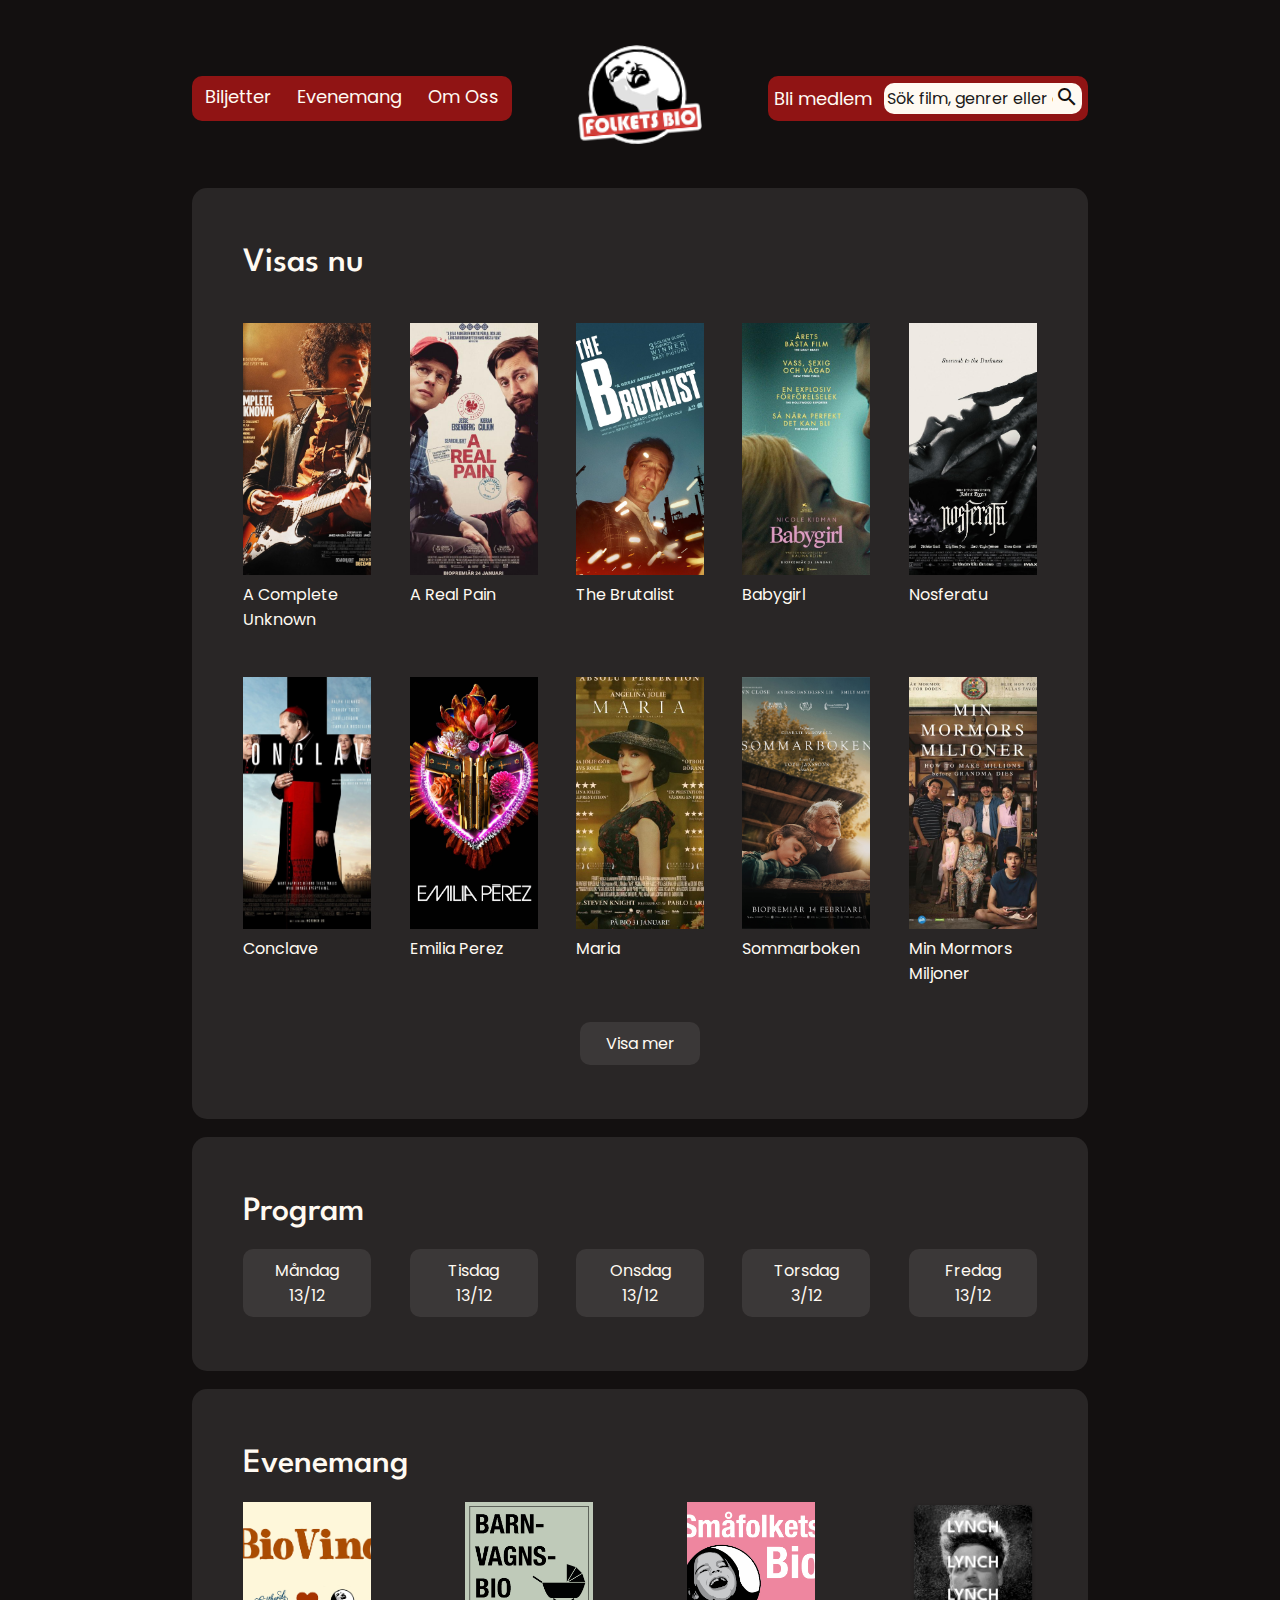
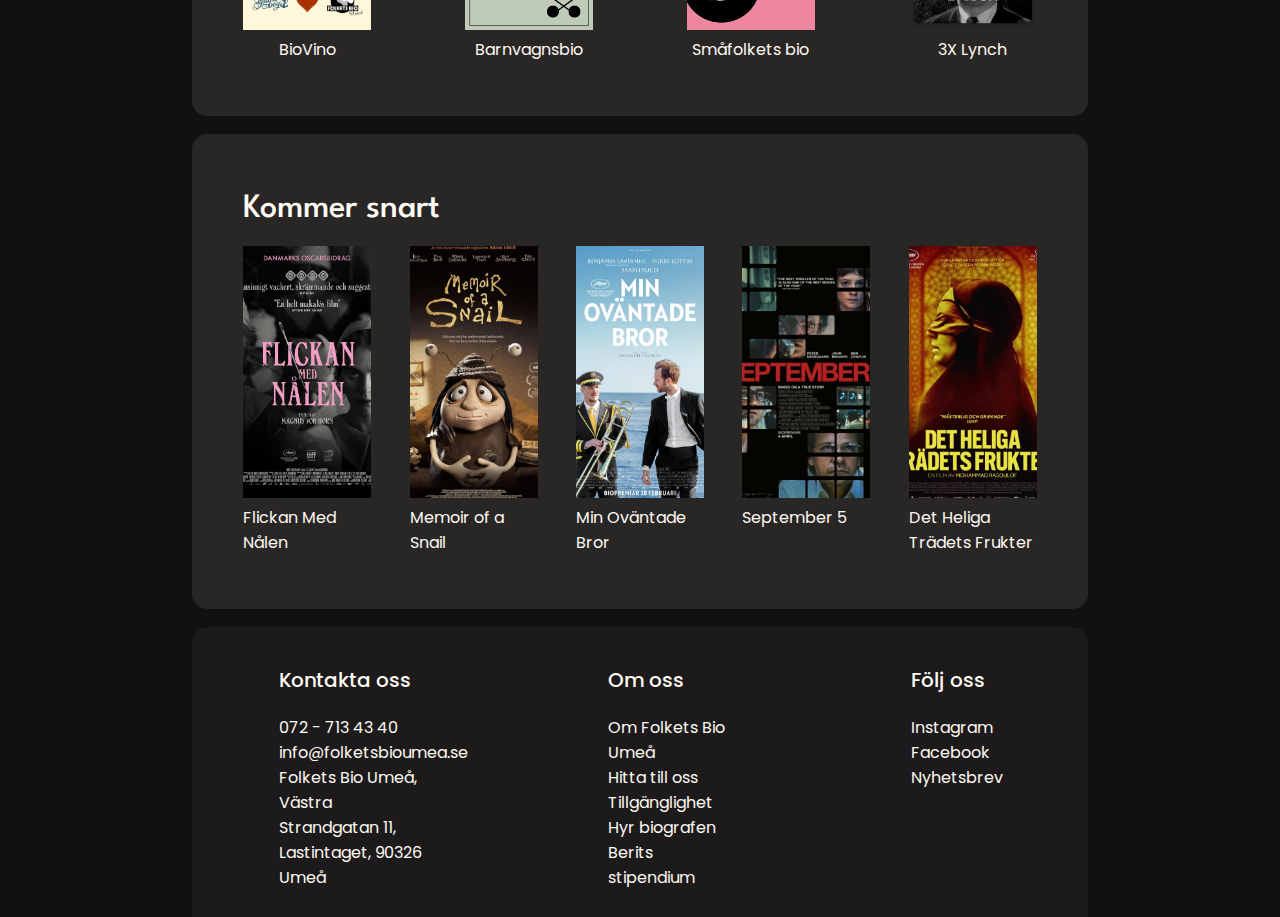
==== index.html @ 0c45ab3d "Fix med video" ====
<!DOCTYPE html>

<HTML lang="sv">

<head>
	<title>Folkets Bio Umeå</title>

	<link rel="icon" type="image/x-icon" href="/images/logo.png">
	<link rel="stylesheet" type="text/css" href="stylesheet.css">
	<link href="https://fonts.googleapis.com/css2?family=Poppins:wght@400;600&display=swap" rel="stylesheet">
	<link href="https://fonts.googleapis.com/css2?family=League+Spartan:wght@100..900&family=Poppins:wght@500&display=swap" rel="stylesheet">
	<link rel="stylesheet" href="https://fonts.googleapis.com/icon?family=Material+Icons">
	<link rel="stylesheet" <link href="https://fonts.googleapis.com/icon?family=Material+Icons"/>

	<meta charset="UTF-8">
	<meta name="description" content="Folkets Bio Umeås officiella webbplats, Umeås biograf för kvalitetsfilm. Öppet varje dag i kulturhuset Väven. Köp dina biljetter här.">
	<meta name="keywords" content="Folkets bio, biograf, Umeå">
	<meta name="author" content="Josefine Lundin">

</head>

<body>
	<div class="banner">
			<nav id="Vnav">
				<ul>
					<li class="dropdown"><a class="dropbtn">Biljetter</a>
						<div class="drop-content">
							<a href="./ticketInfo.html">Biljettinformation</a><br>
							<a href="./movies.html">Filmer</a>
						</div>
					</li>
					<li><a href="./event.html">Evenemang</a></li>
					<li><a href="./about.html">Om Oss</a></li>
				</ul>
			</nav>

		<div class="logo">
			<a href="./index.html">
			<img src="/images/logo.png" height="100px" alt="logotyp"></a>
		</div>

			<nav id="Hnav">
				<a id="member" href="./membership.html">Bli medlem</a>
				<div class="searchbar">
					<input type="text" placeholder="Sök film, genrer eller event">
					<i class="material-icons">search</i>
				</div>
			</nav>
	</div>

	<div class="main">
		<div class="box" id="now">
			<h1>Visas nu</h1>
			<div class="movies-now" id="row1">
				<a href="movieinfo.html"><img src="/images/complete.jpg" alt="Movie title">A Complete Unknown</a>
				<a><img src="/images/arealpain.jpeg" alt="Movie title">A Real Pain</a>
				<a><img src="/images/brutalist.jpg" alt="Movie title">The Brutalist</a>
				<a><img src="/images/babygirl.jpeg" alt="Movie title">Babygirl</a>
				<a><img src="/images/nosferatu.jpg" alt="Movie title">Nosferatu</a>
			</div>
			<div class="movies-now" id="row2">
				<a><img src="/images/conclave.jpg" alt="Movie title">Conclave</a>
				<a><img src="/images/emilia.jpg" alt="Movie title">Emilia Perez</a>
				<a><img src="/images/maria.jpeg" alt="Movie title">Maria</a>
				<a><img src="/images/sommarboken.jpg" alt="Movie title">Sommarboken</a>
				<a><img src="/images/mormor.jpeg" alt="Movie title">Min Mormors Miljoner</a>
			</div>
			<div class="show-more">
				<button>Visa mer</button>
			</div>
		</div>

		<div class="box" id="program">
				<h1>Program</h1>
				<div class="days">
					<a href="program.html"><button>Måndag<br>13/12</button></a>
					<a href="program.html"><button>Tisdag<br>13/12</button></a>
					<a href="program.html"><button>Onsdag<br>13/12</button></a>
					<a href="program.html"><button>Torsdag<br>3/12</button></a>
					<a href="program.html"><button>Fredag<br>13/12</button></a>
				</div>
		</div>
		<div class="box" id="event">
			<h1>Evenemang</h1>
			<div class="event-type">
				<a><img src="/images/biovino.jpg" alt="biovino"><br>BioVino</a>
				<a><img src="/images/barnvagn.jpg" alt="barnvagnsbio"><br>Barnvagnsbio</a>
				<a><img src="/images/tinybio.jpg" alt="Småfolketsbio"><br>Småfolkets bio</a>
				<a><img src="/images/lynch.png" alt="3x lynch"><br>3X Lynch</a>
			</div>
		</div>

		<div class="box" id="coming">
			<h1>Kommer snart</h1>
			<div class="coming-soon">
				<a><img src="/images/flickan.jpg" alt="Flickan med nålen"><br>Flickan Med Nålen</a>
				<a><img src="/images/snail.jpeg" alt="memoir of a snail"><br>Memoir of a Snail</a>
				<a><img src="/images/bror.jpeg" alt="Min oväntade bror"><br>Min Oväntade Bror</a>
				<a><img src="/images/september.jpeg" alt="September 5"><br>September 5</a>
				<a><img src="/images/fruit.jpeg" alt="Det heliga trädets frukter"><br>Det Heliga Trädets Frukter</a>
			</div>
		</div>
	</div>

	<footer>
		<div class="container">
			<div class="contact">
					<h3>Kontakta oss</h3>
					<p>072 - 713 43 40</p>
					<p>info@folketsbioumea.se</p>
					<p>Folkets Bio Umeå,<br>Västra Strandgatan 11,<br>Lastintaget, 90326 Umeå</p>
			</div>
			<div class="about">
					<h3>Om oss</h3>
					<a href="./about.html">Om Folkets Bio Umeå</a><br>
					<a href="./findus.html">Hitta till oss</a><br>
					<a href="./access.html">Tillgänglighet</a><br>
					<a href="http://www.vaven.se/sve/boka-lokaler-i-vaven.html">Hyr biografen</a><br>
					<a href="./schoolarship.html">Berits stipendium</a>
			</div>
			<div class="follow">
					<h3>Följ oss</h3>
					<a href="https://instagram.com/folketsbioumea">Instagram</a><br>
					<a href="https://facebook.com/folketsbioumea">Facebook</a><br>
					<a href="./newsletter.html">Nyhetsbrev</a>
			</div>
		</div>
	</footer>

</body>
---- stylesheet.css ----
body{
	background-color:#131010; 
	margin: 0; 
	padding: 0;
}

.banner{
	display: flex;
	justify-content: space-between;
	align-items: center;
	width: 70vw;
	margin: 5vh auto 3vh auto;
}

nav{
	background-color: #901414;
	border-radius: 10px;
}
	/* LEFT SIDE NAVIGATION BAR */
	#Vnav{
		height: 5vh;
		width: 25vw;
	}

	ul{
		display: flex;
		justify-content: space-around;
		list-style-type: none;
		margin: 0;
		padding: 0;
		overflow: hidden;
	}
	
	li a, .dropbtn{
		display: inline-block;
		text-align: center;
		padding: 4px;
		text-decoration: none;
	}
	
	li.dropdown{display: inline-block;}
	
	.drop-content{
		display: none; 
		position: absolute; 
		background-color: #901414;
		padding: 1vh 2vh 2vh 3vh;
		border-bottom-right-radius: 10px;
		border-bottom-left-radius: 10px;
		margin: -0.5vh 0 0 -1.6vw;

	}
	
	.dropdown-content a {
		text-decoration: none;
		display: block;
		text-align: left;
	}
	
	.dropdown:hover .drop-content{display: block;}
	ul li a{font-size: 18px;}
	

	/* RIGHT SIDE NAVIGATION BAR */
	#Hnav{
		height: 5vh;
		width: 25vw;
		display: flex;
		justify-content: space-around;
		align-items: center;
	}
		.searchbar{
			background-color:#FFFAF2;
			border-radius: 10px;
			border: none;
			display: flex;
			justify-content: center;
			padding: 0.5%;
		}

		.searchbar input{
			font-family: "poppins"; 
			font-size: 16px;
			color:#131010; 
			background-color: transparent;
			border: none;
			outline: none;
			width: 13vw;
		}

		.searchbar i{
			border: none; 
			color:#131010;
			background-color: transparent;
			padding: 0;
			margin-right: 1%;
		}

		#member{font-size: 18px;}
		::placeholder{color:#1C1A1A;}


h1{
	color: #FFFAF2;
	font-family: "league spartan"; 
	font-weight: 500;
	font-size: 34px; 
}

h2{
	color: #FFFAF2;
	font-family: "league spartan";
	font-weight: 400;
	font-size: 28px;
	padding-top: 2vh;}

h3{
	color: #FFFAF2;
	font-family: "poppins";
	font-weight: 500;
	font-size: 20px;
	padding-top: 2vh;
}
h4{
	color: #FFFAF2;
	font-family: "poppins";
	font-weight: 400;
	font-size: 18px;
}
h5{
	color: #C8C8C8;
	font-family: "poppins";
	font-weight: 400;
	font-size: 16px;
	margin: 0;
}

a{
	color: #FFFAF2;
	font-family: "poppins";
	font-weight: 400;
	font-size: 16px;
	text-decoration: none;
}

p{
	color: #FFFAF2;
	font-family: "poppins";
	font-weight: 400;
	font-size: 16px;
	margin: 0;
}

/* MAIN CONTAINER FOR THE ELEMENTS */
.main{
	width: 70vw;
	margin: auto auto;
	display: flex;
	flex-direction: column;
	justify-content: space-between;
}

/* BOXES IN THE MAIN CONTAINER */
.box{
	background-color: #292626;
	border-radius: 15px;
	margin: 1vh 0vh;
	padding: 4vh 4vw 6vh 4vw;
}

.movies-now{
	display: grid; 
	grid-template-columns: 10vw 10vw 10vw 10vw 10vw;
	grid-template-rows: auto;
	justify-content: space-between;
	margin-top: 5vh;
}

.movies-now img{
	height: 28vh; 
	width: 10vw; 
	object-fit: cover;
}

.show-more{
	display: flex; 
	justify-content: center;
}

.days{
	display: flex;
	justify-content: space-between;
}
.days button{
	margin: 0;
	width: 10vw;
}

button{
	background-color: #3B3838;
	border: none;
	padding: 1vh 2vw;
	font-family: "poppins";
	font-size: 16px; 
	color: #FFFAF2;
	border-radius: 10px;
	margin-top: 4vh;
}

.event-type{
	display: flex;
	justify-content: space-between;
	text-align: center;
}

.event-type img{
	height: 10vw; 
	width: 10vw; 
	object-fit: cover;
}

.coming-soon{	
	display: grid; 
	grid-template-columns: 10vw 10vw 10vw 10vw 10vw;
	grid-template-rows: auto;
	justify-content: space-between;
}

.coming-soon img{
	height: 28vh; 
	width: 10vw; 
	object-fit: cover;
}

footer{
	background-color: #1C1A1A;
	border-top-left-radius: 15px;
	border-top-right-radius: 15px;
	width: 70vw;
	margin: 1vh auto 0 auto;
	padding-bottom: 3vh;
}

.container{	
	display: grid;
	grid-template-columns: 12vw 10vw 7vw;
	justify-content: space-around;
}

/*---------------------------------------------------------------*/
/* ADDITIONAL CODE FOR THE ABOUT PAGE */

.display-img{
	width: 70vw; 
	margin-bottom: -2.8vh;
}

.display-img img{
	width: 70vw; 
	height: 20vw; 
	object-fit: cover;
}

.content-container{
	display: flex; 
	justify-content: space-between;
}

section{
	width: 37vw; 
}

table{
	height: 4vh; width: 4vw;
	background-color:#3B3838;
	font-family: "poppins"; 
	font-weight: 400;
	font-size: 16px; 
	color: #FFFAF2;
	padding: 1vw;
	border-radius: 10px;
}

td{padding: 1vh 1vw;}
#svar{text-align: right;}

/*---------------------------------------------------------------*/
/* ADDITIONAL CODE FOR THE PROGRAM PAGE */

.rubriker{	display: grid;
	grid-template-columns: 8vw 28vw 25vw;
	justify-content: space-between;
}

.daily-program{
	display: grid;
	grid-template-columns: 8vw 7vw 21vw 8vw 17vw;
	grid-template-rows: 20vh 20vh 20vh 20vh 20vh 20vh;
	row-gap: 3vh;
	justify-content: space-between;
}

.daily-program img{height: 20vh; width: 7vw;}

/*---------------------------------------------------------------*/
/* ADDITIONAL CODE FOR THE AVAILABLITY PAGE */

li{
	font-family: "poppins";
	font-size: 16px;
	font-weight: 400;
	color: #FFFAF2;
	padding: 1%;
}

.available{width: 20vw;}
.available td{padding: 1vh 0;}

/*---------------------------------------------------------------*/
/* ADDITIONAL CODE FOR THE NEWSLETTER PAGE */
form{width: 35vw;}
.names{
	display: flex;
	justify-content: space-between;
	width: 30vw;
	margin: 2vh 0;
}
#fname{
	width: 14vw;
	padding: 1vh;
	box-sizing: border-box;
}

#lname{
	width: 14vw;
	padding: 1vh;
	box-sizing: border-box;
}

#email{width: 30vw;
	padding: 1vh;
	box-sizing: border-box;
}

#submit{
	width: 14vw;
	padding: 1vh;
	margin: 2vh 0;
	box-sizing: border-box;
	transition-duration: 0.5s;
}
#submit:hover{ background-color: #4d4747;
}

input{
	border-radius: 10px;
	border: none;
	background-color: #3B3838;
	color: #FFFAF2;
	font-family: "poppins";
	font-size: 16px;
}

/*---------------------------------------------------------------*/
/* ADDITIONAL CODE FOR THE SCHOOLARSHIP PAGE */

.stipendium{
	display: flex;
	justify-content: flex-start;
	list-style-type: disc;
	padding-left: 1vw;
	flex-direction: column;
}

#apply{margin: 4vh 0 5vh 0;}

/*---------------------------------------------------------------*/
/* ADDITIONAL CODE FOR THE MOVIE INFORMATION PAGE */

iframe{
	width: 70vw; 
	height: 20vw; 
	margin-bottom: -2.8vh;
}

iframe:hover{
	height: 35vw;
	margin: -1.5vh;
}

.tags{
	width: 27vw;
	display: flex;
	justify-content: space-between;
}

.tags h4{margin: 0;}
.less{display: flex; justify-content: center;}

/*---------------------------------------------------------------*/
/* MOBILE VERSION */
@media only screen and (max-width: 600px){
	.banner{
		width: 100vw; 
		justify-content: center;
	}

	.main{width: 100vw;}
	footer{width: 100vw;}
}
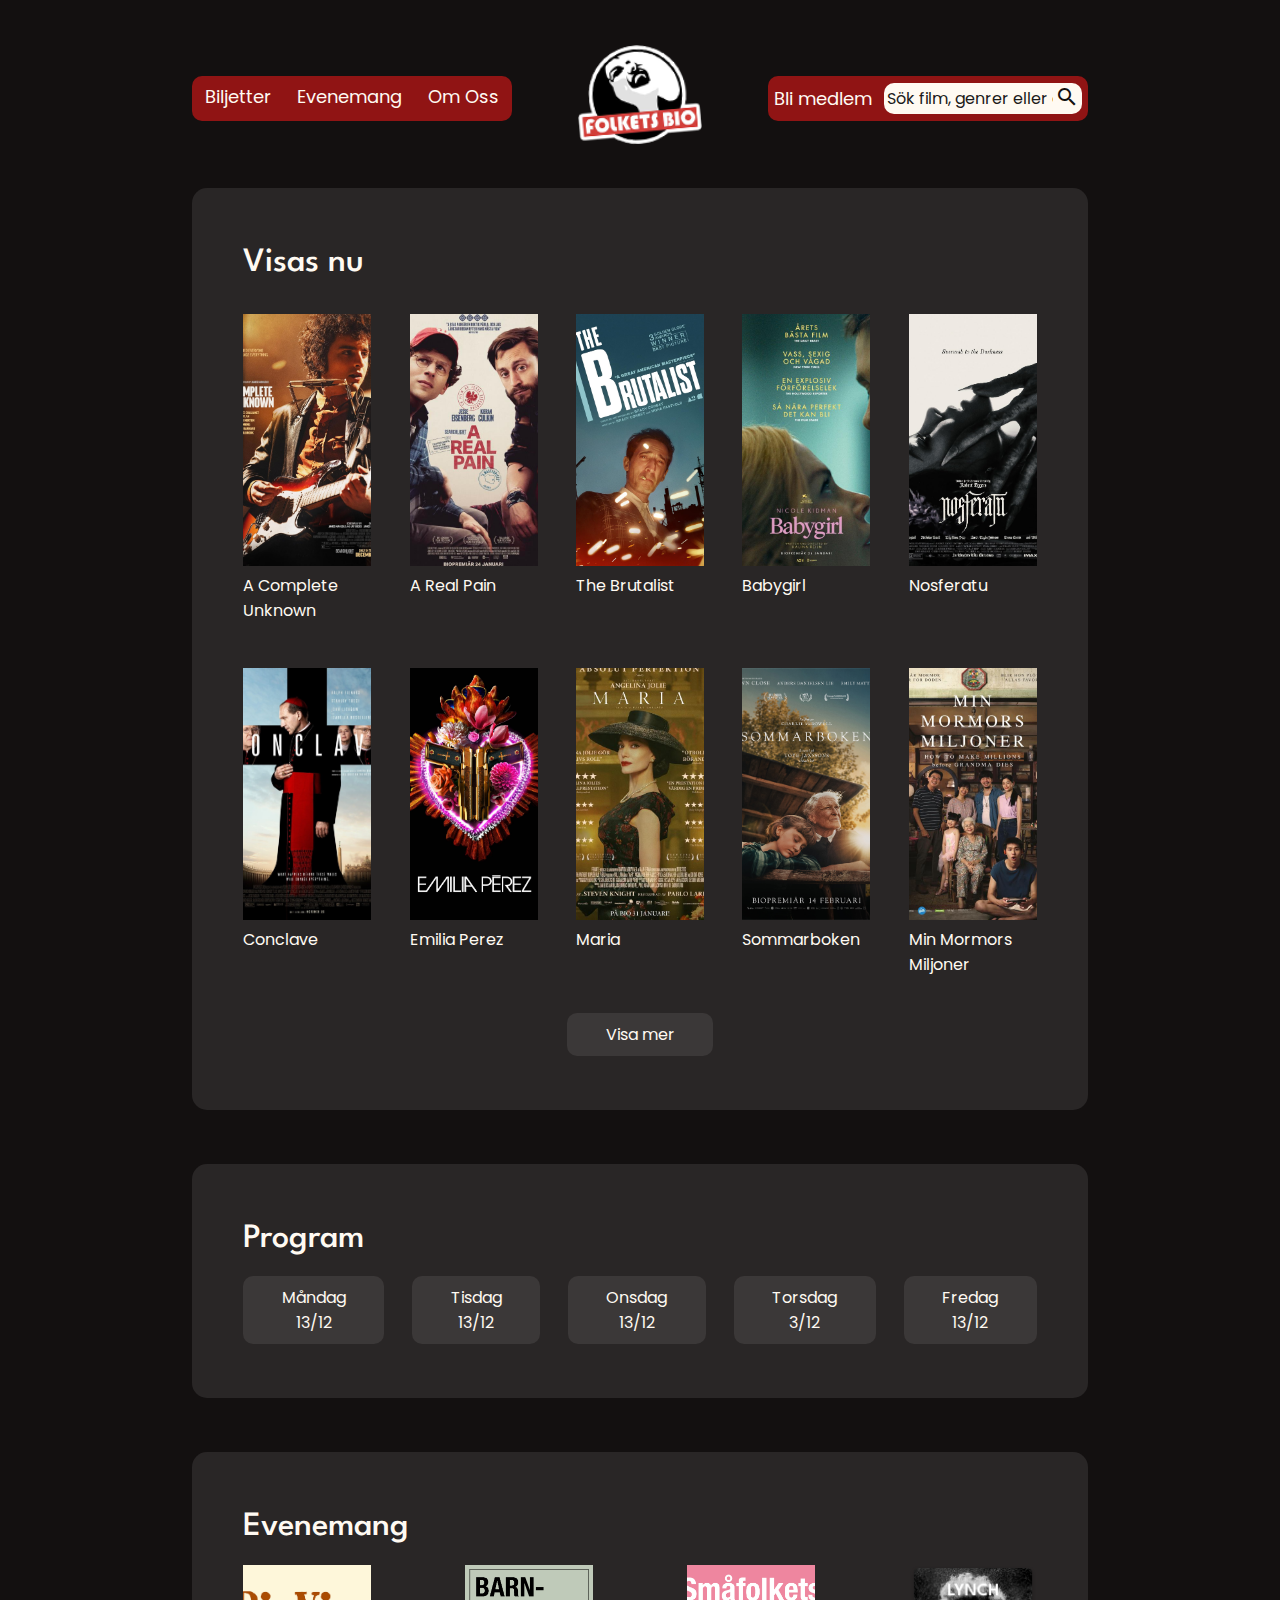
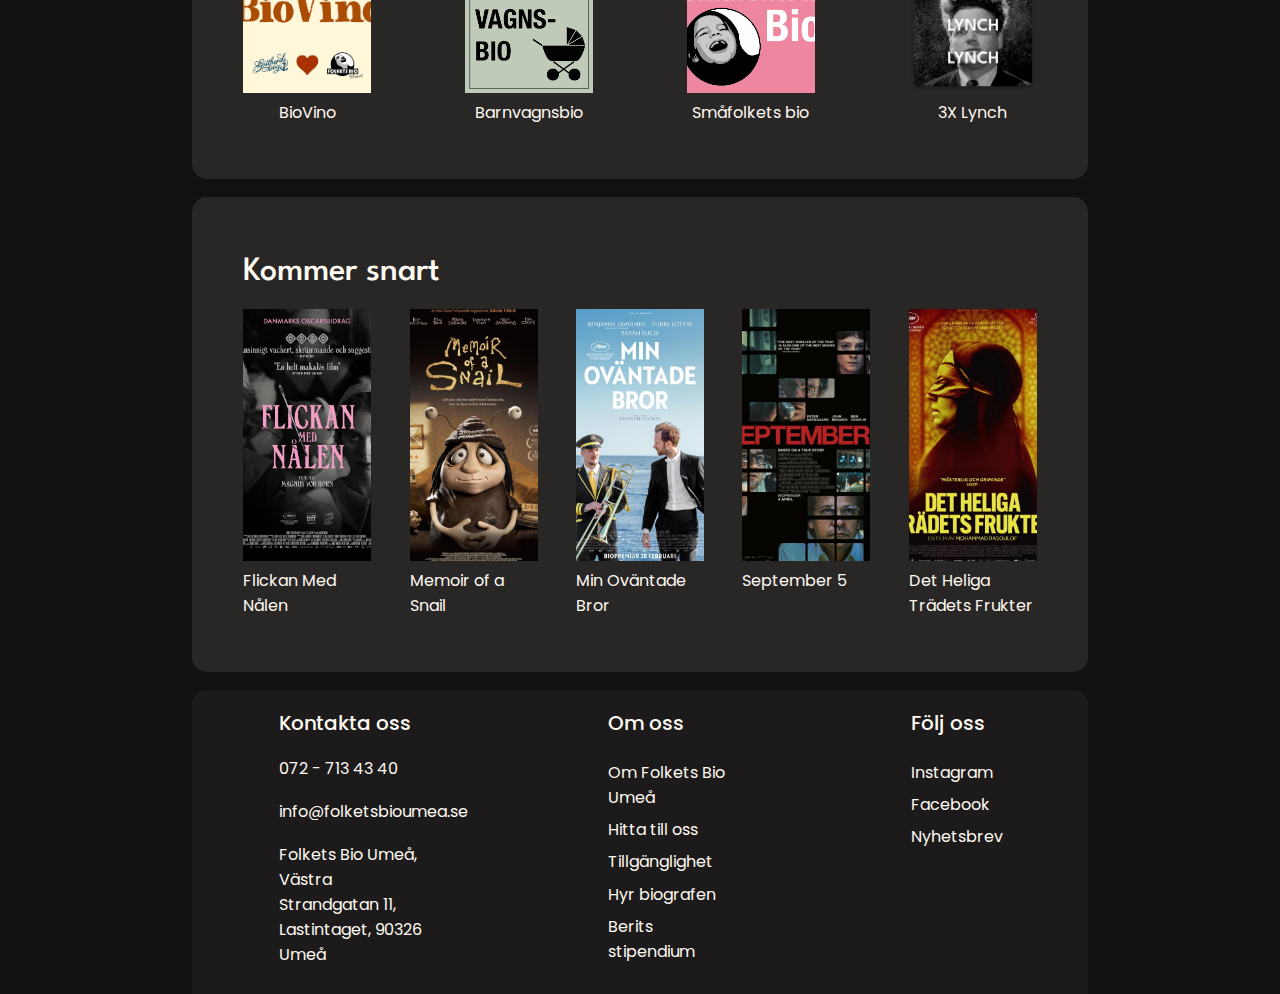
==== commit a4788a7a: "fix sum" ====
--- a/index.html
+++ b/index.html
@@ -49,35 +49,31 @@
 	</div>
 
 	<div class="main">
-		<div class="box" id="now">
+		<div class="box" id="visas-nu">
 			<h1>Visas nu</h1>
-			<div class="movies-now" id="row1">
+			<div class="movies-now">
 				<a href="movieinfo.html"><img src="/images/complete.jpg" alt="Movie title">A Complete Unknown</a>
 				<a><img src="/images/arealpain.jpeg" alt="Movie title">A Real Pain</a>
 				<a><img src="/images/brutalist.jpg" alt="Movie title">The Brutalist</a>
 				<a><img src="/images/babygirl.jpeg" alt="Movie title">Babygirl</a>
 				<a><img src="/images/nosferatu.jpg" alt="Movie title">Nosferatu</a>
-			</div>
-			<div class="movies-now" id="row2">
 				<a><img src="/images/conclave.jpg" alt="Movie title">Conclave</a>
 				<a><img src="/images/emilia.jpg" alt="Movie title">Emilia Perez</a>
 				<a><img src="/images/maria.jpeg" alt="Movie title">Maria</a>
 				<a><img src="/images/sommarboken.jpg" alt="Movie title">Sommarboken</a>
 				<a><img src="/images/mormor.jpeg" alt="Movie title">Min Mormors Miljoner</a>
 			</div>
-			<div class="show-more">
-				<button>Visa mer</button>
-			</div>
+			<button class="button" id="show-more">Visa mer</button>
 		</div>
 
 		<div class="box" id="program">
 				<h1>Program</h1>
 				<div class="days">
-					<a href="program.html"><button>Måndag<br>13/12</button></a>
-					<a href="program.html"><button>Tisdag<br>13/12</button></a>
-					<a href="program.html"><button>Onsdag<br>13/12</button></a>
-					<a href="program.html"><button>Torsdag<br>3/12</button></a>
-					<a href="program.html"><button>Fredag<br>13/12</button></a>
+					<a class="button" href="program.html">Måndag<br>13/12</a>
+					<a class="button" href="program.html">Tisdag<br>13/12</a>
+					<a class="button" href="program.html">Onsdag<br>13/12</a>
+					<a class="button" href="program.html">Torsdag<br>3/12</a>
+					<a class="button" href="program.html">Fredag<br>13/12</a>
 				</div>
 		</div>
 		<div class="box" id="event">
@@ -106,8 +102,8 @@
 		<div class="container">
 			<div class="contact">
 					<h3>Kontakta oss</h3>
-					<p>072 - 713 43 40</p>
-					<p>info@folketsbioumea.se</p>
+					<p>072 - 713 43 40</p><br>
+					<p>info@folketsbioumea.se</p><br>
 					<p>Folkets Bio Umeå,<br>Västra Strandgatan 11,<br>Lastintaget, 90326 Umeå</p>
 			</div>
 			<div class="about">
--- a/stylesheet.css
+++ b/stylesheet.css
@@ -112,20 +112,22 @@
 	font-family: "league spartan";
 	font-weight: 400;
 	font-size: 28px;
-	padding-top: 2vh;}
+}
 
 h3{
 	color: #FFFAF2;
 	font-family: "poppins";
 	font-weight: 500;
 	font-size: 20px;
-	padding-top: 2vh;
+	padding: 2vh 0;
+	margin: 0;
 }
 h4{
 	color: #FFFAF2;
 	font-family: "poppins";
 	font-weight: 400;
 	font-size: 18px;
+	margin: 0;
 }
 h5{
 	color: #C8C8C8;
@@ -141,6 +143,7 @@
 	font-weight: 400;
 	font-size: 16px;
 	text-decoration: none;
+	display: inline-block;
 }
 
 p{
@@ -172,8 +175,9 @@
 	display: grid; 
 	grid-template-columns: 10vw 10vw 10vw 10vw 10vw;
 	grid-template-rows: auto;
-	justify-content: space-between;
-	margin-top: 5vh;
+	row-gap: 5vh;
+	justify-content: space-between;
+	margin: 4vh 0;
 }
 
 .movies-now img{
@@ -182,29 +186,23 @@
 	object-fit: cover;
 }
 
-.show-more{
-	display: flex; 
-	justify-content: center;
-}
+#show-more{display: flex; justify-content: center;}
 
 .days{
 	display: flex;
 	justify-content: space-between;
 }
-.days button{
-	margin: 0;
-	width: 10vw;
-}
-
-button{
+
+.button{
 	background-color: #3B3838;
 	border: none;
-	padding: 1vh 2vw;
+	padding: 1vh 3vw;
 	font-family: "poppins";
 	font-size: 16px; 
 	color: #FFFAF2;
 	border-radius: 10px;
-	margin-top: 4vh;
+	text-align: center;
+	place-self: center;
 }
 
 .event-type{
@@ -241,6 +239,8 @@
 	padding-bottom: 3vh;
 }
 
+footer a{padding: 0.4vh 0;}
+
 .container{	
 	display: grid;
 	grid-template-columns: 12vw 10vw 7vw;
@@ -267,7 +267,7 @@
 }
 
 section{
-	width: 37vw; 
+	width: 37vw;
 }
 
 table{
@@ -287,20 +287,21 @@
 /*---------------------------------------------------------------*/
 /* ADDITIONAL CODE FOR THE PROGRAM PAGE */
 
-.rubriker{	display: grid;
-	grid-template-columns: 8vw 28vw 25vw;
-	justify-content: space-between;
-}
+#program{margin: 5vh 0;}
 
 .daily-program{
 	display: grid;
 	grid-template-columns: 8vw 7vw 21vw 8vw 17vw;
-	grid-template-rows: 20vh 20vh 20vh 20vh 20vh 20vh;
+	grid-template-rows:  auto 20vh 20vh 20vh 20vh 20vh 20vh;
 	row-gap: 3vh;
 	justify-content: space-between;
 }
 
+.rubrik{grid-column: span 2;}
+
 .daily-program img{height: 20vh; width: 7vw;}
+
+.daily-program h3{padding: 0;}
 
 /*---------------------------------------------------------------*/
 /* ADDITIONAL CODE FOR THE AVAILABLITY PAGE */
@@ -372,7 +373,7 @@
 	flex-direction: column;
 }
 
-#apply{margin: 4vh 0 5vh 0;}
+#medlem{object-position: 100% 0%;}
 
 /*---------------------------------------------------------------*/
 /* ADDITIONAL CODE FOR THE MOVIE INFORMATION PAGE */
@@ -381,11 +382,13 @@
 	width: 70vw; 
 	height: 20vw; 
 	margin-bottom: -2.8vh;
+	transition-duration: 0.5s;
 }
 
 iframe:hover{
 	height: 35vw;
-	margin: -1.5vh;
+	width: 70vw;
+	margin: -1.7vh auto;
 }
 
 .tags{
@@ -395,7 +398,15 @@
 }
 
 .tags h4{margin: 0;}
-.less{display: flex; justify-content: center;}
+.less{place-self: center;}
+
+/*---------------------------------------------------------------*/
+/* ADDITIONAL CODE FOR THE FIND US PAGE */
+
+#map{width: 23vw; height: 33vh;	transition-duration: 0.5s; padding-left: 3vw;margin-top: 5vh;}
+#map:hover{width: 40vw;height: 50vh}
+
+
 
 /*---------------------------------------------------------------*/
 /* MOBILE VERSION */
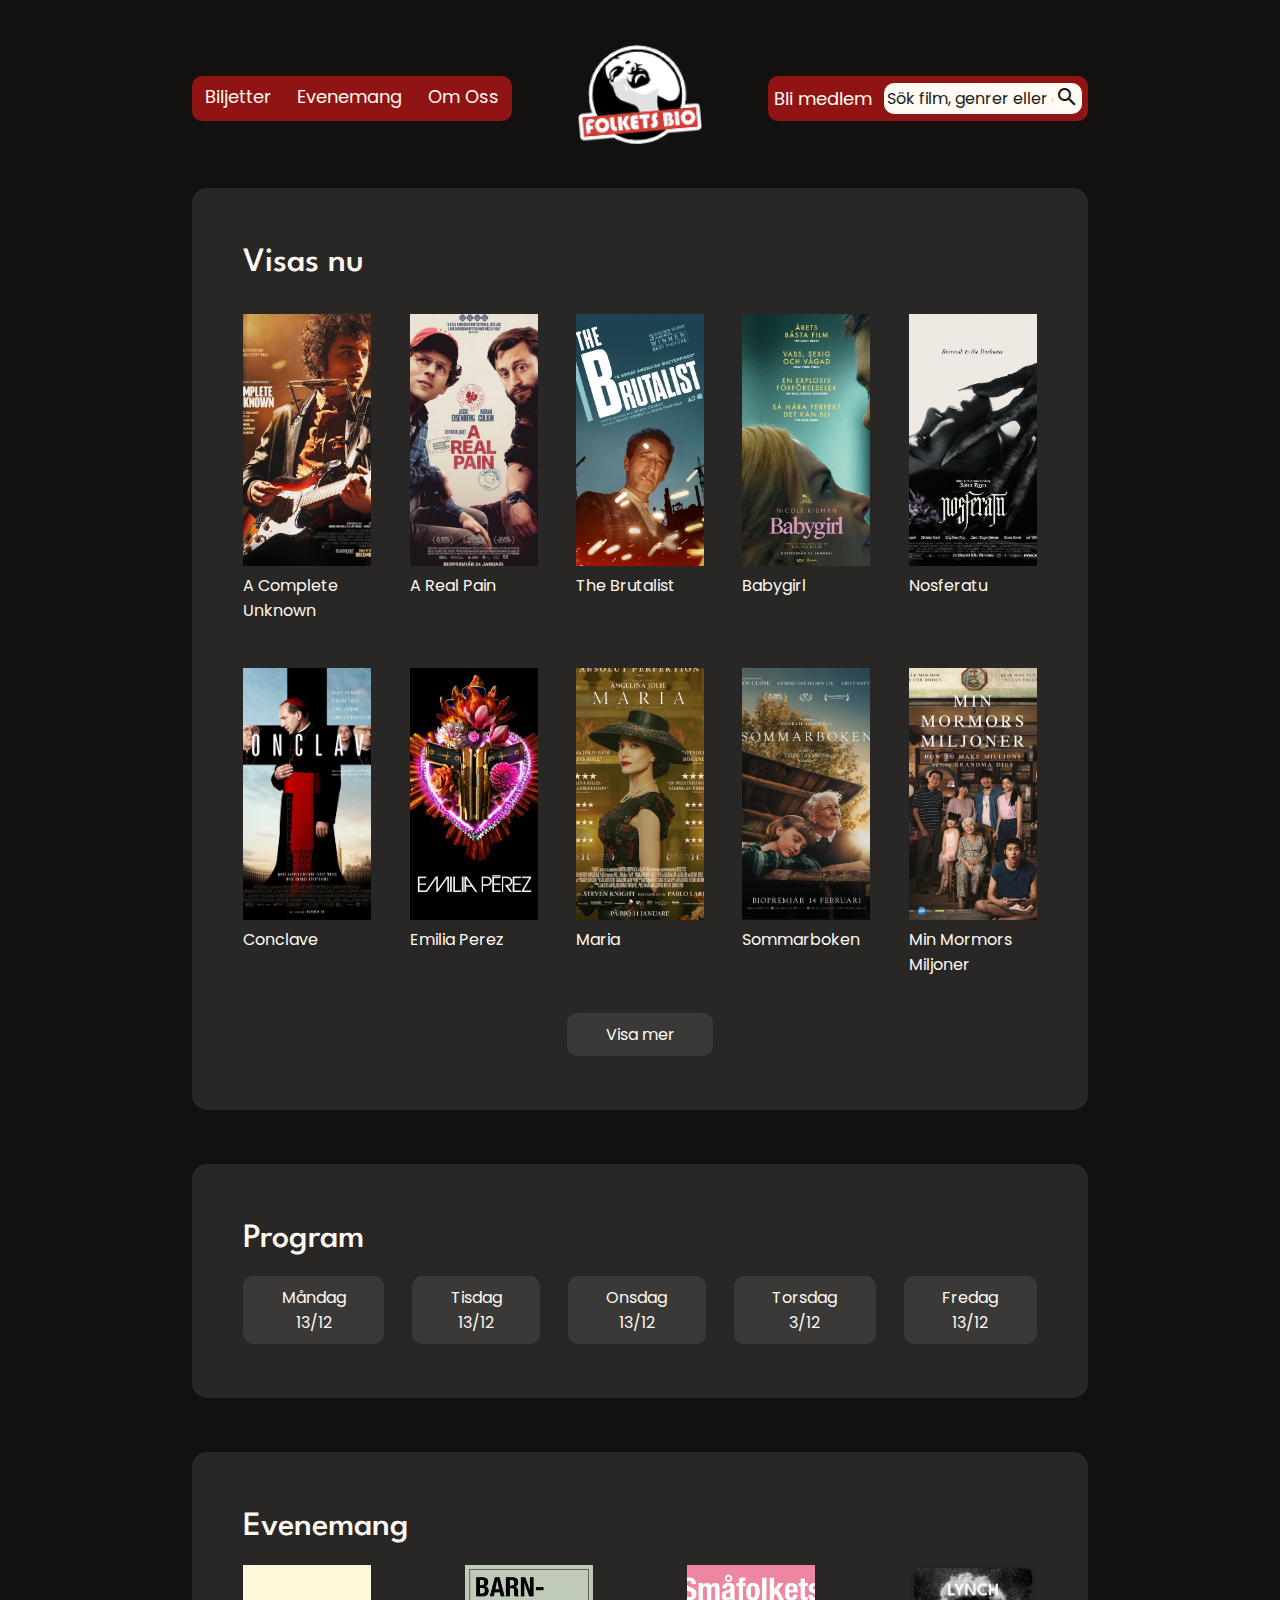
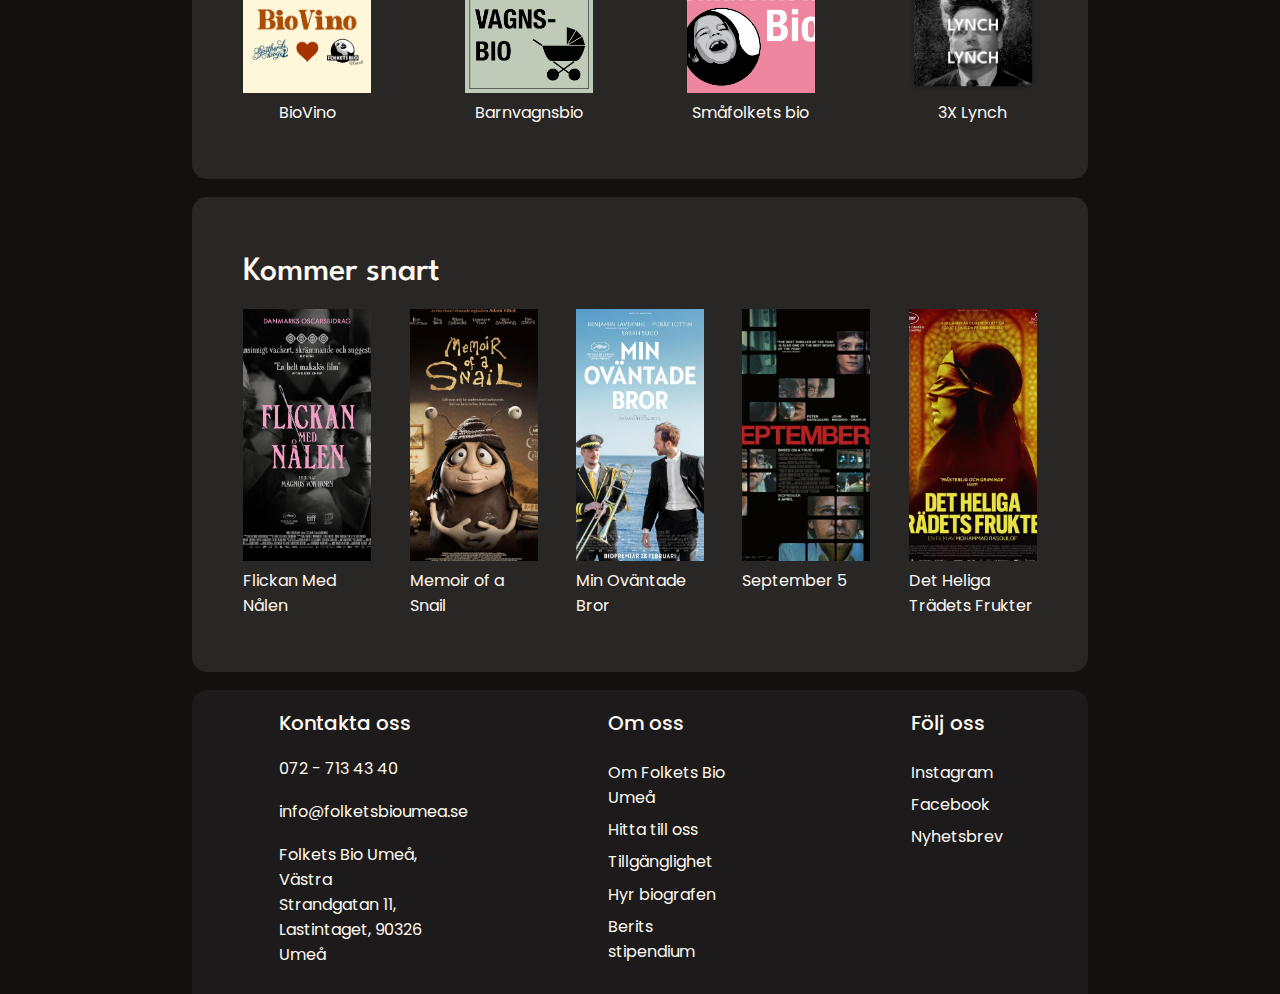
==== commit 383d0cfb: "mer uppdat" ====
--- a/index.html
+++ b/index.html
@@ -79,10 +79,10 @@
 		<div class="box" id="event">
 			<h1>Evenemang</h1>
 			<div class="event-type">
-				<a><img src="/images/biovino.jpg" alt="biovino"><br>BioVino</a>
-				<a><img src="/images/barnvagn.jpg" alt="barnvagnsbio"><br>Barnvagnsbio</a>
-				<a><img src="/images/tinybio.jpg" alt="Småfolketsbio"><br>Småfolkets bio</a>
-				<a><img src="/images/lynch.png" alt="3x lynch"><br>3X Lynch</a>
+				<a href="./event.html"><img src="/images/biovino.png" alt="biovino"><br>BioVino</a>
+				<a href="./event.html"><img src="/images/barnvagn.jpg" alt="barnvagnsbio"><br>Barnvagnsbio</a>
+				<a href="./event.html"><img src="/images/tinybio.jpg" alt="Småfolketsbio"><br>Småfolkets bio</a>
+				<a href="./event.html"><img src="/images/lynch.png" alt="3x lynch"><br>3X Lynch</a>
 			</div>
 		</div>
 
--- a/stylesheet.css
+++ b/stylesheet.css
@@ -44,10 +44,10 @@
 		display: none; 
 		position: absolute; 
 		background-color: #901414;
-		padding: 1vh 2vh 2vh 3vh;
+		padding: 1vh 2vh 2vh 3.2vh;
 		border-bottom-right-radius: 10px;
 		border-bottom-left-radius: 10px;
-		margin: -0.5vh 0 0 -1.6vw;
+		margin: -0.5vh 0 0 -1.61vw;
 
 	}
 	
@@ -205,6 +205,8 @@
 	place-self: center;
 }
 
+.button:hover{background-color: #4d4747;}
+
 .event-type{
 	display: flex;
 	justify-content: space-between;
@@ -350,7 +352,7 @@
 	box-sizing: border-box;
 	transition-duration: 0.5s;
 }
-#submit:hover{ background-color: #4d4747;
+#submit:hover{background-color: #4d4747;
 }
 
 input{
@@ -388,7 +390,8 @@
 iframe:hover{
 	height: 35vw;
 	width: 70vw;
-	margin: -1.7vh auto;
+	margin: -1.5vh auto;
+	border-bottom: solid 4px black;
 }
 
 .tags{
@@ -398,7 +401,7 @@
 }
 
 .tags h4{margin: 0;}
-.less{place-self: center;}
+.less{place-self: center; margin-top: 3vh;}
 
 /*---------------------------------------------------------------*/
 /* ADDITIONAL CODE FOR THE FIND US PAGE */
@@ -406,7 +409,22 @@
 #map{width: 23vw; height: 33vh;	transition-duration: 0.5s; padding-left: 3vw;margin-top: 5vh;}
 #map:hover{width: 40vw;height: 50vh}
 
-
+/*---------------------------------------------------------------*/
+/* ADDITIONAL CODE FOR THE EVENT PAGE */
+
+.biovino{
+	margin: 4vh 0;
+	display: grid;
+	grid-template-columns: 7vw 12vw 7vw 12vw 7vw 12vw;
+	grid-template-rows: 1fr;
+	justify-content: space-between;
+}
+
+.biovino img{height: 20vh; width: 7vw;}
+
+.biovino .button{margin-top: 6vh; padding: 1vh 1vw;}
+
+#visa-fler{display: flex; justify-content: center;}
 
 /*---------------------------------------------------------------*/
 /* MOBILE VERSION */
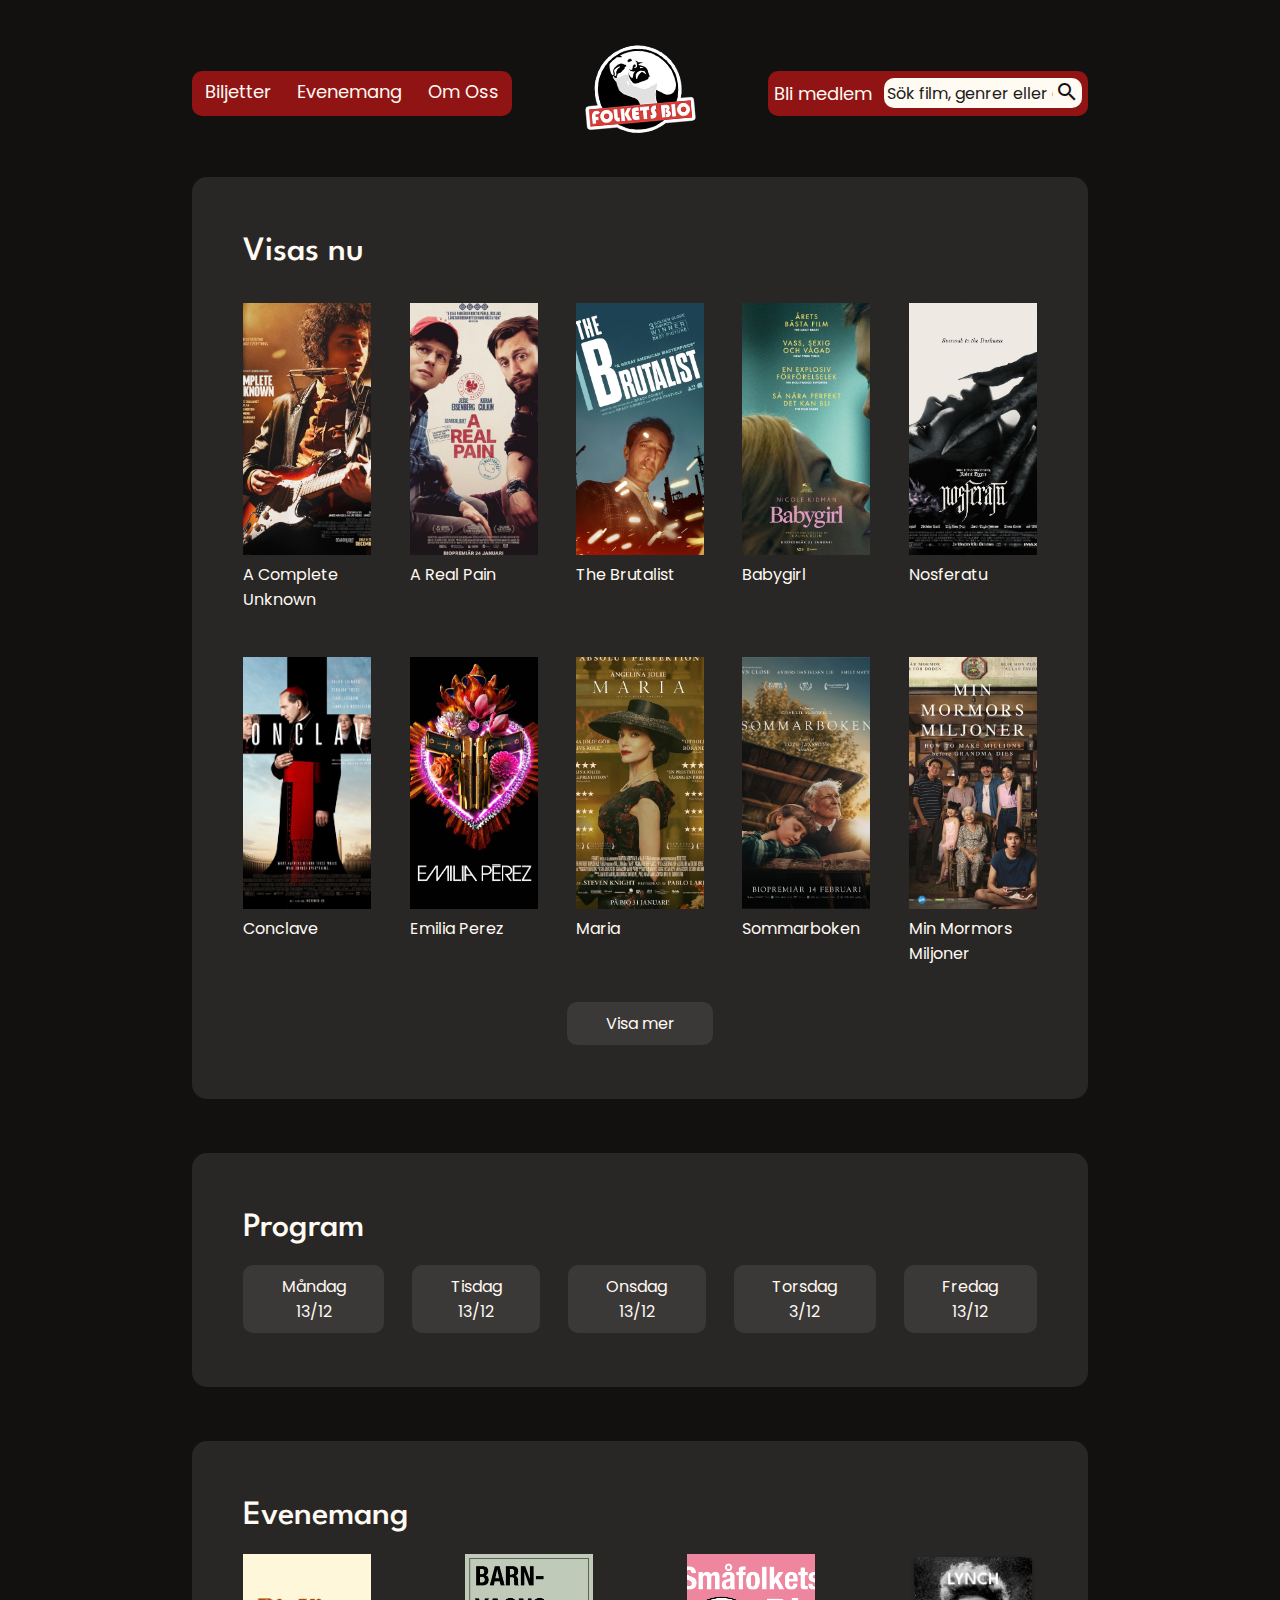
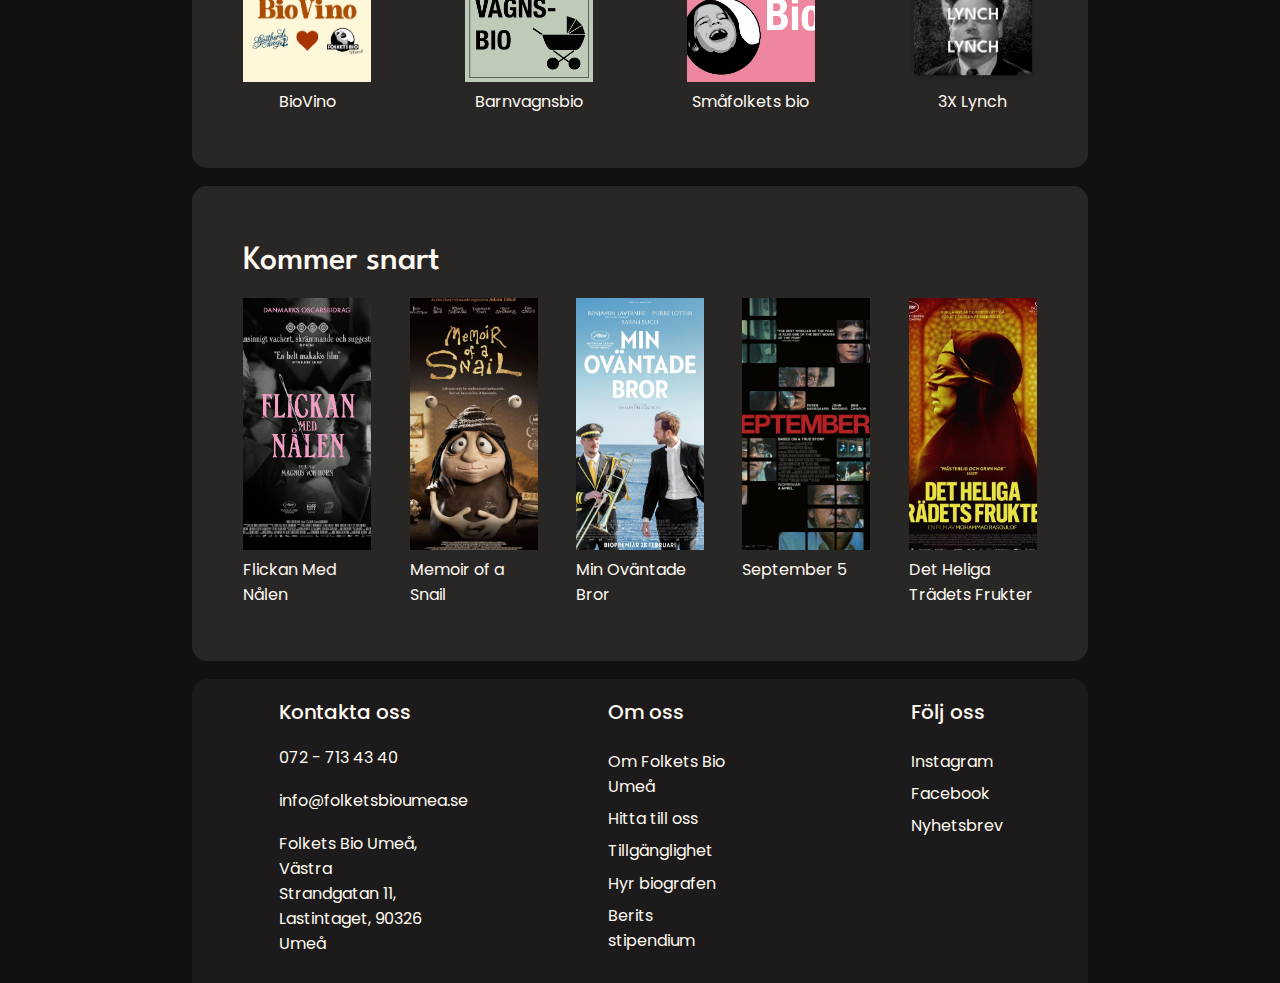
==== commit 1eec92fe: "fix för validering" ====
--- a/index.html
+++ b/index.html
@@ -10,7 +10,7 @@
 	<link href="https://fonts.googleapis.com/css2?family=Poppins:wght@400;600&display=swap" rel="stylesheet">
 	<link href="https://fonts.googleapis.com/css2?family=League+Spartan:wght@100..900&family=Poppins:wght@500&display=swap" rel="stylesheet">
 	<link rel="stylesheet" href="https://fonts.googleapis.com/icon?family=Material+Icons">
-	<link rel="stylesheet" <link href="https://fonts.googleapis.com/icon?family=Material+Icons"/>
+	<link rel="stylesheet" href="https://fonts.googleapis.com/icon?family=Material+Icons"/>
 
 	<meta charset="UTF-8">
 	<meta name="description" content="Folkets Bio Umeås officiella webbplats, Umeås biograf för kvalitetsfilm. Öppet varje dag i kulturhuset Väven. Köp dina biljetter här.">
@@ -36,7 +36,7 @@
 
 		<div class="logo">
 			<a href="./index.html">
-			<img src="/images/logo.png" height="100px" alt="logotyp"></a>
+			<img src="/images/logo.png" alt="logotyp"></a>
 		</div>
 
 			<nav id="Hnav">
--- a/stylesheet.css
+++ b/stylesheet.css
@@ -427,6 +427,61 @@
 #visa-fler{display: flex; justify-content: center;}
 
 /*---------------------------------------------------------------*/
+/* PRINT-OUT VERSION */
+@media print{
+	body{background-color: white;}
+
+	h1,h2,h3,h4,h5,p,a{
+		color: black;font-family: Georgia, Times, serif; 
+		padding: 0;
+	}
+
+	h1{margin-bottom: 10px;}
+	#coming h1{page-break-before: always;}
+	h1,h2,h3,h4,h5{font-family: Georgia, Times, serif;}
+	p,a, ::placeholder{font-size: 12pt;}
+
+	.banner{
+		width: 90%; 
+		justify-content: center;
+	}
+
+	.box{
+		width: 95%; 
+		align-items: center;
+		padding: 0; 
+		margin: 0;
+	}
+
+	#Hnav, #Vnav, i, footer, #program, #show-more{display: none;}
+
+	.movies-now{    
+		width: 100%;
+		display: grid;
+		grid-template-columns: repeat(auto-fit, minmax(50px, 1fr));
+		grid-template-rows: auto;
+		row-gap: 40px;
+		column-gap: 55px;
+	}
+	.movies-now img{
+		height: 140px; 
+		width: 100px; 
+	}
+
+	.coming-soon{    
+		width: 100%;
+		display: grid;
+		grid-template-columns: repeat(auto-fit, minmax(50px, 1fr));
+		grid-template-rows: auto;
+		row-gap: 40px;
+		column-gap: 55px;
+	}
+	.coming-soon img{
+		height: 140px; 
+		width: 100px; 
+	}
+
+/*---------------------------------------------------------------*/
 /* MOBILE VERSION */
 @media only screen and (max-width: 600px){
 	.banner{
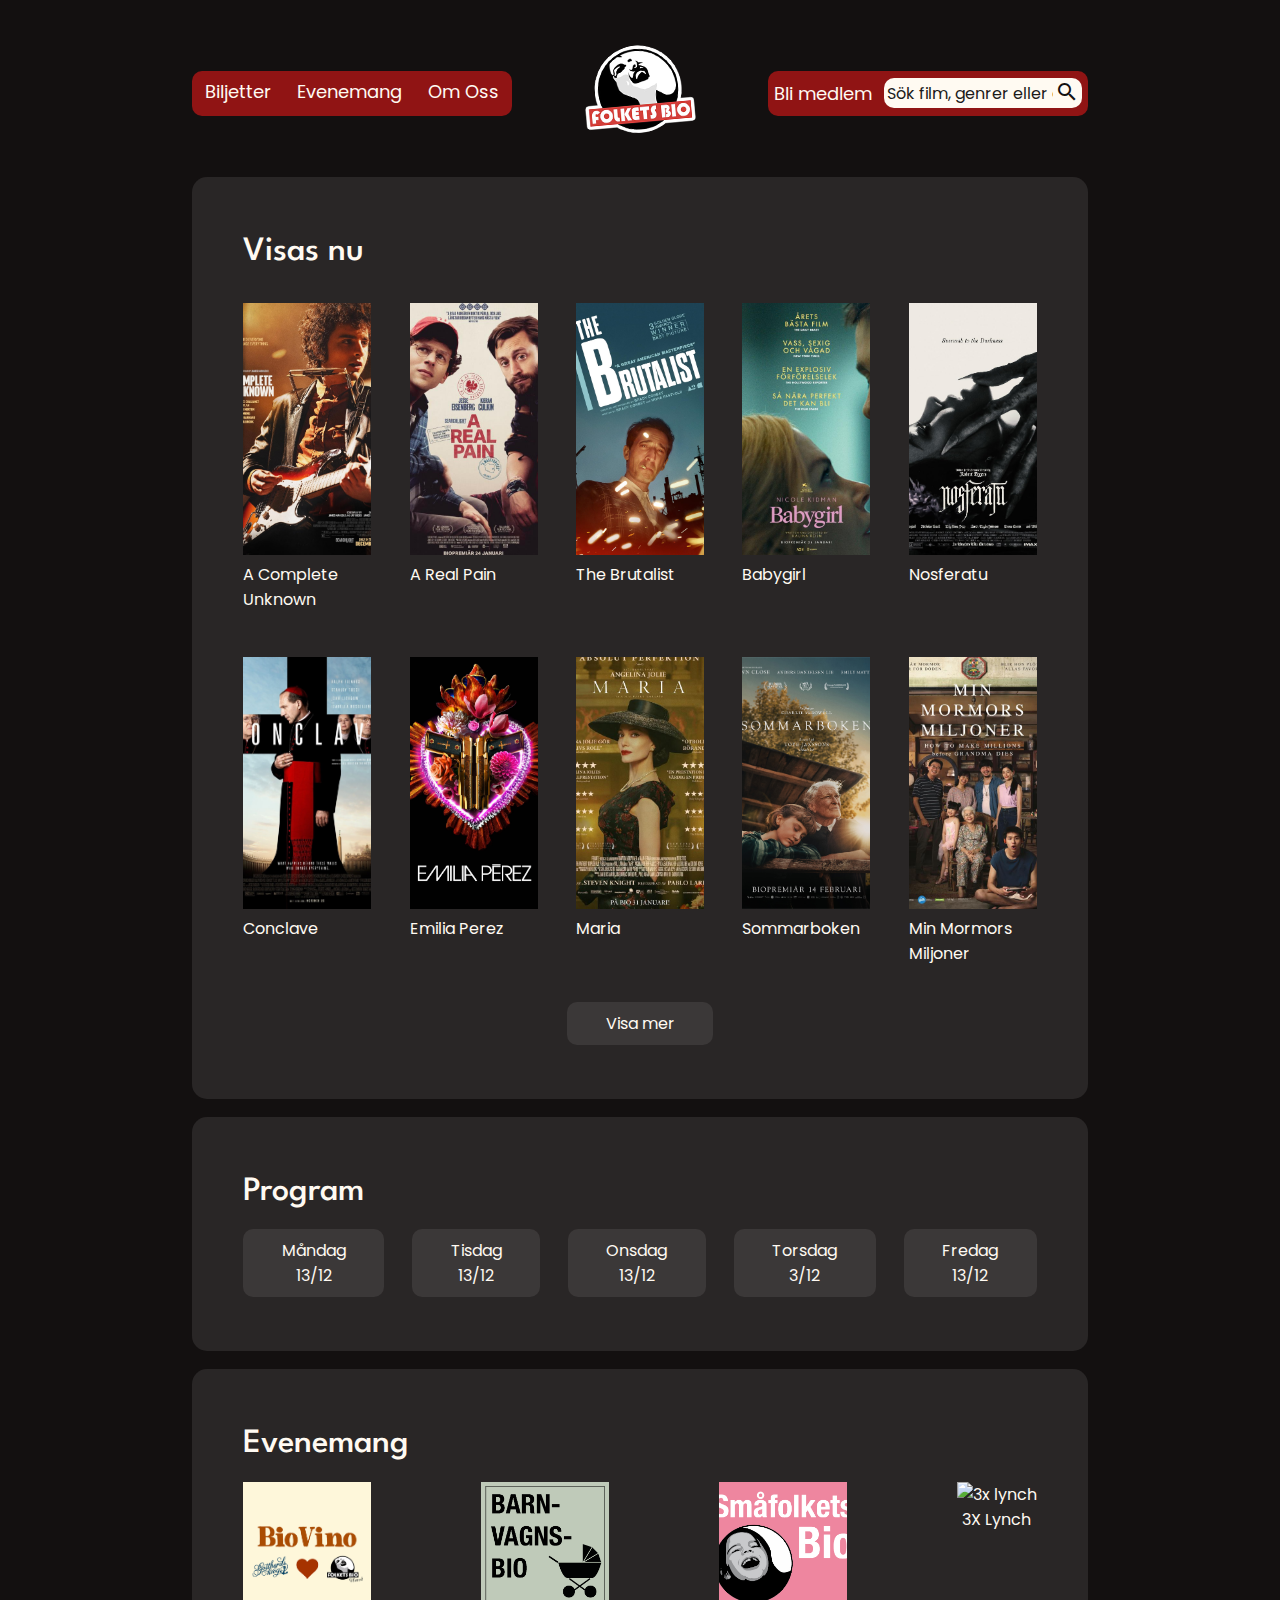
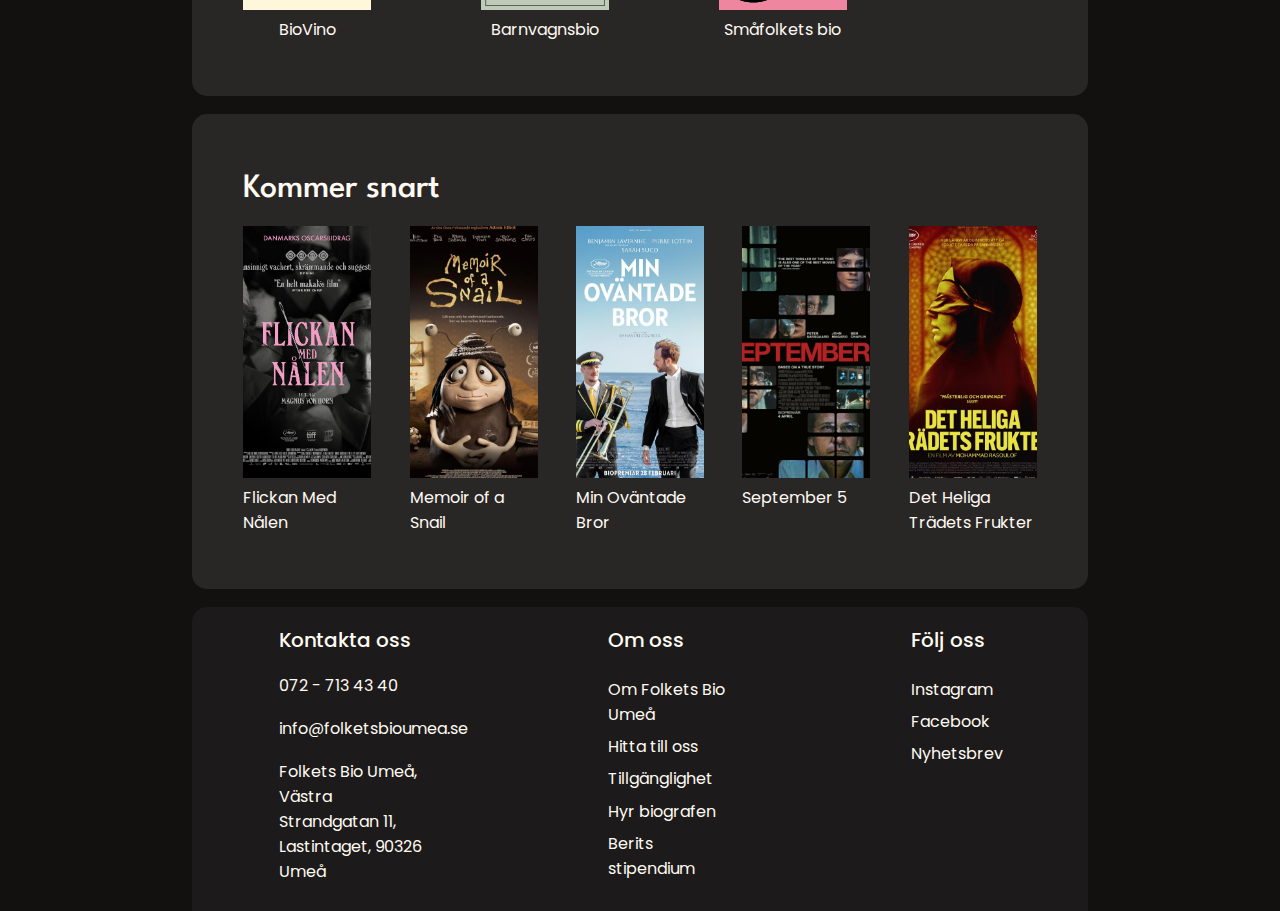
==== commit b2d8ae99: "responsiv!" ====
--- a/index.html
+++ b/index.html
@@ -10,7 +10,6 @@
 	<link href="https://fonts.googleapis.com/css2?family=Poppins:wght@400;600&display=swap" rel="stylesheet">
 	<link href="https://fonts.googleapis.com/css2?family=League+Spartan:wght@100..900&family=Poppins:wght@500&display=swap" rel="stylesheet">
 	<link rel="stylesheet" href="https://fonts.googleapis.com/icon?family=Material+Icons">
-	<link rel="stylesheet" href="https://fonts.googleapis.com/icon?family=Material+Icons"/>
 
 	<meta charset="UTF-8">
 	<meta name="description" content="Folkets Bio Umeås officiella webbplats, Umeås biograf för kvalitetsfilm. Öppet varje dag i kulturhuset Väven. Köp dina biljetter här.">
@@ -39,6 +38,8 @@
 			<img src="/images/logo.png" alt="logotyp"></a>
 		</div>
 
+		<i class="material-icons" id="menu">menu</i>
+
 			<nav id="Hnav">
 				<a id="member" href="./membership.html">Bli medlem</a>
 				<div class="searchbar">
@@ -51,7 +52,7 @@
 	<div class="main">
 		<div class="box" id="visas-nu">
 			<h1>Visas nu</h1>
-			<div class="movies-now">
+			<div class="movies-now" id="posters">
 				<a href="movieinfo.html"><img src="/images/complete.jpg" alt="Movie title">A Complete Unknown</a>
 				<a><img src="/images/arealpain.jpeg" alt="Movie title">A Real Pain</a>
 				<a><img src="/images/brutalist.jpg" alt="Movie title">The Brutalist</a>
@@ -82,7 +83,7 @@
 				<a href="./event.html"><img src="/images/biovino.png" alt="biovino"><br>BioVino</a>
 				<a href="./event.html"><img src="/images/barnvagn.jpg" alt="barnvagnsbio"><br>Barnvagnsbio</a>
 				<a href="./event.html"><img src="/images/tinybio.jpg" alt="Småfolketsbio"><br>Småfolkets bio</a>
-				<a href="./event.html"><img src="/images/lynch.png" alt="3x lynch"><br>3X Lynch</a>
+				<a href="./event.html"><img src="/images/Lynch.png" alt="3x lynch"><br>3X Lynch</a>
 			</div>
 		</div>
 
--- a/stylesheet.css
+++ b/stylesheet.css
@@ -11,6 +11,8 @@
 	width: 70vw;
 	margin: 5vh auto 3vh auto;
 }
+
+#menu{display: none;}
 
 nav{
 	background-color: #901414;
@@ -177,7 +179,7 @@
 	grid-template-rows: auto;
 	row-gap: 5vh;
 	justify-content: space-between;
-	margin: 4vh 0;
+	margin: 4vh 0 1vh 0;
 }
 
 .movies-now img{
@@ -186,7 +188,7 @@
 	object-fit: cover;
 }
 
-#show-more{display: flex; justify-content: center;}
+#show-more{display: flex; justify-content: center; margin-top: 4vh;}
 
 .days{
 	display: flex;
@@ -289,8 +291,6 @@
 /*---------------------------------------------------------------*/
 /* ADDITIONAL CODE FOR THE PROGRAM PAGE */
 
-#program{margin: 5vh 0;}
-
 .daily-program{
 	display: grid;
 	grid-template-columns: 8vw 7vw 21vw 8vw 17vw;
@@ -480,15 +480,92 @@
 		height: 140px; 
 		width: 100px; 
 	}
+}
 
 /*---------------------------------------------------------------*/
 /* MOBILE VERSION */
-@media only screen and (max-width: 600px){
+@media (max-width: 600px) {
 	.banner{
-		width: 100vw; 
-		justify-content: center;
-	}
-
-	.main{width: 100vw;}
+		display: flex;
+		width: 94vw; 
+		height: 7vh;
+		border-radius: 15px;
+		background-color: #901414;
+		align-items: center;
+	}
+
+	#menu{display: unset; color: #FFFAF2; padding-right: 5vw; font-size: 8vw;}
+
+	nav{display: none;}
+
+	.logo{padding-left: 5vw;}
+
+	#Hnav{display: none;}
+
+	.main{
+		width: 100vw;	
+		display: flex;
+		flex-direction: column;
+		justify-content: space-between;
+	}
+
+	.box{border-radius: 0;}
+
+	.movies-now{
+		display: flex;
+		justify-content: space-between;
+		column-gap: 6vw;
+		margin: 0;
+	}
+
+	.movies-now img{
+		height: 25vh; 
+		width: 30vw; 
+		object-fit: cover;
+	}
+
+	.event-type{
+		display: flex;
+		justify-content: space-between;
+		text-align: center;
+		column-gap: 6vw;
+	}
+	
+	.event-type img{
+		height: 30vw; 
+		width: 30vw; 
+		object-fit: cover;
+	}
+
+	.coming-soon{		
+		display: flex;
+		justify-content: space-between;
+		column-gap: 6vw;
+		margin: 0;
+	}
+
+	.coming-soon img{		
+		height: 25vh; 
+		width: 30vw; 
+		object-fit: cover;
+	}
+
+	#show-more{display: none;}
+
+	.days{
+		display: flex;
+		justify-content: space-between;
+		column-gap: 6vw;
+	}
+
+	.button{
+		padding: 1.5vh 10vw;
+	}
+
 	footer{width: 100vw;}
-}
+
+	.container{	
+		display: flex;
+		flex-direction: column;
+	}
+}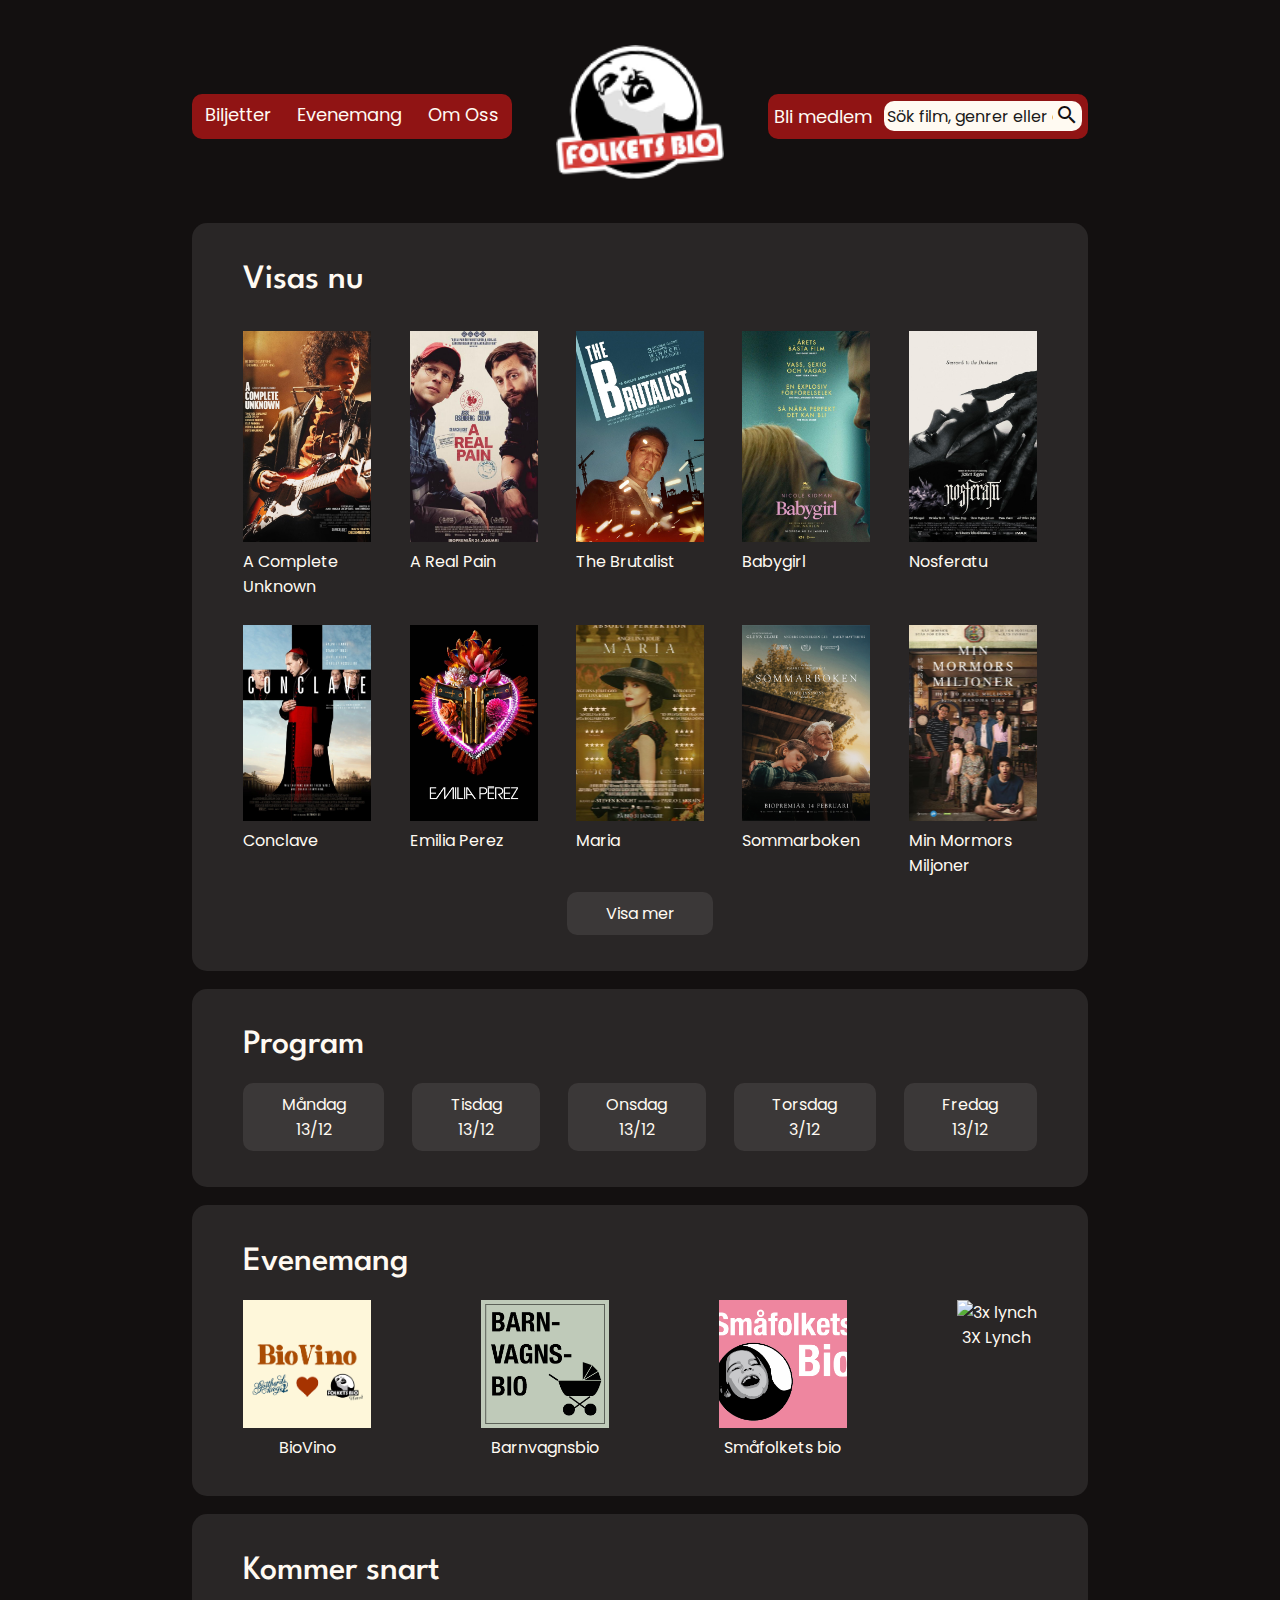
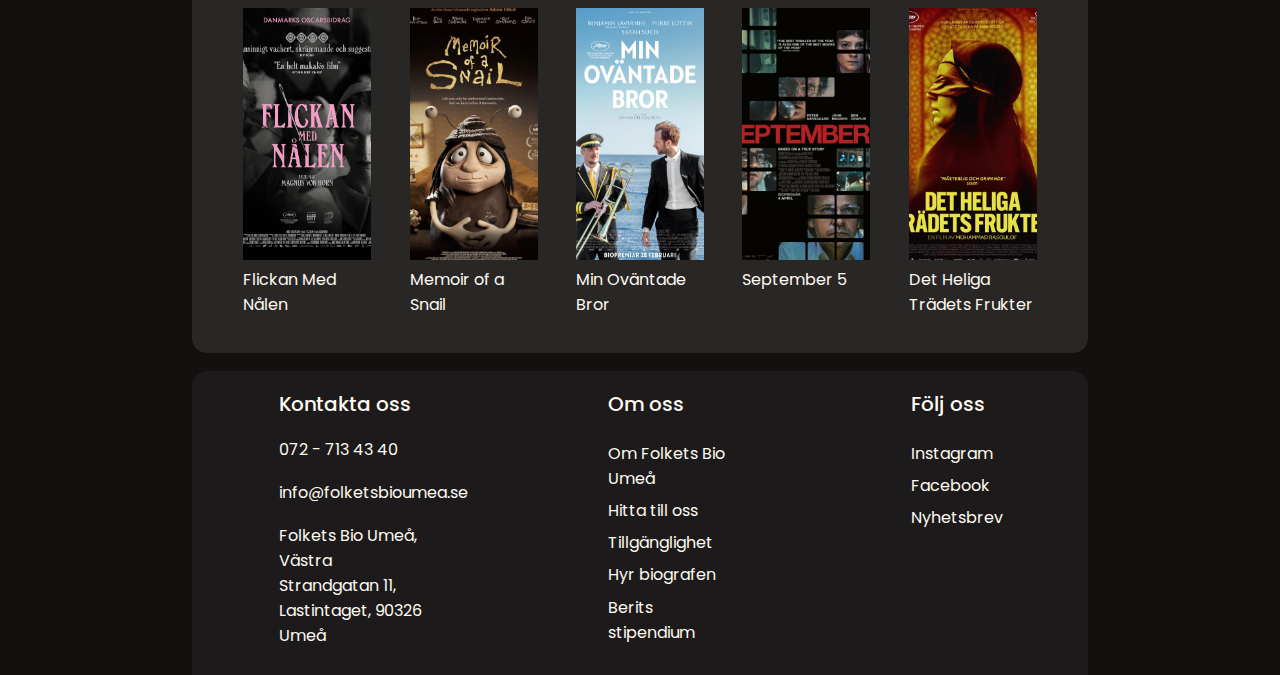
==== commit 1250048d: "javascript cool" ====
--- a/index.html
+++ b/index.html
@@ -10,7 +10,11 @@
 	<link href="https://fonts.googleapis.com/css2?family=Poppins:wght@400;600&display=swap" rel="stylesheet">
 	<link href="https://fonts.googleapis.com/css2?family=League+Spartan:wght@100..900&family=Poppins:wght@500&display=swap" rel="stylesheet">
 	<link rel="stylesheet" href="https://fonts.googleapis.com/icon?family=Material+Icons">
-
+	<script type="text/javascript" src="showmore.js"></script>
+	<script type="text/javascript" src="searchbar.js"></script>
+	<script type="text/javascript" src="dropdown.js"></script>
+	
+	<meta name="viewport" content="width=device-width, initial-scale=1.0">
 	<meta charset="UTF-8">
 	<meta name="description" content="Folkets Bio Umeås officiella webbplats, Umeås biograf för kvalitetsfilm. Öppet varje dag i kulturhuset Väven. Köp dina biljetter här.">
 	<meta name="keywords" content="Folkets bio, biograf, Umeå">
@@ -22,7 +26,8 @@
 	<div class="banner">
 			<nav id="Vnav">
 				<ul>
-					<li class="dropdown"><a class="dropbtn">Biljetter</a>
+					<li class="dropdown">
+						<a class="dropbtn">Biljetter</a>
 						<div class="drop-content">
 							<a href="./ticketInfo.html">Biljettinformation</a><br>
 							<a href="./movies.html">Filmer</a>
@@ -52,7 +57,7 @@
 	<div class="main">
 		<div class="box" id="visas-nu">
 			<h1>Visas nu</h1>
-			<div class="movies-now" id="posters">
+			<div class="movies-now" id="nr1">
 				<a href="movieinfo.html"><img src="/images/complete.jpg" alt="Movie title">A Complete Unknown</a>
 				<a><img src="/images/arealpain.jpeg" alt="Movie title">A Real Pain</a>
 				<a><img src="/images/brutalist.jpg" alt="Movie title">The Brutalist</a>
@@ -64,7 +69,19 @@
 				<a><img src="/images/sommarboken.jpg" alt="Movie title">Sommarboken</a>
 				<a><img src="/images/mormor.jpeg" alt="Movie title">Min Mormors Miljoner</a>
 			</div>
-			<button class="button" id="show-more">Visa mer</button>
+			<div class="movies-now" id="nr2">
+				<a href="movieinfo.html"><img src="/images/complete.jpg" alt="Movie title">A Complete Unknown</a>
+				<a><img src="/images/arealpain.jpeg" alt="Movie title">A Real Pain</a>
+				<a><img src="/images/brutalist.jpg" alt="Movie title">The Brutalist</a>
+				<a><img src="/images/babygirl.jpeg" alt="Movie title">Babygirl</a>
+				<a><img src="/images/nosferatu.jpg" alt="Movie title">Nosferatu</a>
+				<a><img src="/images/conclave.jpg" alt="Movie title">Conclave</a>
+				<a><img src="/images/emilia.jpg" alt="Movie title">Emilia Perez</a>
+				<a><img src="/images/maria.jpeg" alt="Movie title">Maria</a>
+				<a><img src="/images/sommarboken.jpg" alt="Movie title">Sommarboken</a>
+				<a><img src="/images/mormor.jpeg" alt="Movie title">Min Mormors Miljoner</a>
+			</div>
+			<button onclick="ShowMore()" class="button" id="show-more">Visa mer</button>
 		</div>
 
 		<div class="box" id="program">
--- a/stylesheet.css
+++ b/stylesheet.css
@@ -14,14 +14,18 @@
 
 #menu{display: none;}
 
+.logo img{height: 15vh;}
+
 nav{
 	background-color: #901414;
 	border-radius: 10px;
 }
+nav a:hover{text-shadow: 0 0 15px rgba(255, 250, 242, 0.7)}
 	/* LEFT SIDE NAVIGATION BAR */
 	#Vnav{
 		height: 5vh;
 		width: 25vw;
+		position: relative;
 	}
 
 	ul{
@@ -30,7 +34,6 @@
 		list-style-type: none;
 		margin: 0;
 		padding: 0;
-		overflow: hidden;
 	}
 	
 	li a, .dropbtn{
@@ -38,6 +41,7 @@
 		text-align: center;
 		padding: 4px;
 		text-decoration: none;
+		margin-bottom: 0.5vh;
 	}
 	
 	li.dropdown{display: inline-block;}
@@ -46,11 +50,11 @@
 		display: none; 
 		position: absolute; 
 		background-color: #901414;
-		padding: 1vh 2vh 2vh 3.2vh;
+		padding: 0 2vh 1vh 3.3vh;
 		border-bottom-right-radius: 10px;
 		border-bottom-left-radius: 10px;
-		margin: -0.5vh 0 0 -1.61vw;
-
+		left: 0;
+		top: 100%;
 	}
 	
 	.dropdown-content a {
@@ -58,8 +62,7 @@
 		display: block;
 		text-align: left;
 	}
-	
-	.dropdown:hover .drop-content{display: block;}
+
 	ul li a{font-size: 18px;}
 	
 
@@ -170,7 +173,7 @@
 	background-color: #292626;
 	border-radius: 15px;
 	margin: 1vh 0vh;
-	padding: 4vh 4vw 6vh 4vw;
+	padding: 2vh 4vw 4vh 4vw;
 }
 
 .movies-now{
@@ -179,16 +182,20 @@
 	grid-template-rows: auto;
 	row-gap: 5vh;
 	justify-content: space-between;
-	margin: 4vh 0 1vh 0;
-}
+	margin: 4vh 0 4vh 0;
+}
+
+#nr2{margin: 0;}
+
+#nr2 a{display: none;}
 
 .movies-now img{
-	height: 28vh; 
-	width: 10vw; 
+	height: 85%; 
+	width: 100%; 
 	object-fit: cover;
 }
 
-#show-more{display: flex; justify-content: center; margin-top: 4vh;}
+#show-more{display: flex; justify-content: center;}
 
 .days{
 	display: flex;
@@ -487,23 +494,23 @@
 @media (max-width: 600px) {
 	.banner{
 		display: flex;
-		width: 94vw; 
-		height: 7vh;
+		width: 94%; 
+		height: 55px;
 		border-radius: 15px;
 		background-color: #901414;
-		align-items: center;
-	}
-
-	#menu{display: unset; color: #FFFAF2; padding-right: 5vw; font-size: 8vw;}
+	}
+
+	#menu{display: unset; color: #FFFAF2; padding-right: 5%; font-size: 30px;}
 
 	nav{display: none;}
 
-	.logo{padding-left: 5vw;}
+	.logo{padding-left: 5%; align-items: center;}
+	.logo img{height: 80px; }
 
 	#Hnav{display: none;}
 
 	.main{
-		width: 100vw;	
+		width: 100%;	
 		display: flex;
 		flex-direction: column;
 		justify-content: space-between;
@@ -514,13 +521,13 @@
 	.movies-now{
 		display: flex;
 		justify-content: space-between;
-		column-gap: 6vw;
+		column-gap: 6%;
 		margin: 0;
 	}
 
 	.movies-now img{
-		height: 25vh; 
-		width: 30vw; 
+		height: 180px; 
+		width: 130px; 
 		object-fit: cover;
 	}
 
@@ -528,25 +535,25 @@
 		display: flex;
 		justify-content: space-between;
 		text-align: center;
-		column-gap: 6vw;
+		column-gap: 6%;
 	}
 	
 	.event-type img{
-		height: 30vw; 
-		width: 30vw; 
+		height: 120px; 
+		width: 120px; 
 		object-fit: cover;
 	}
 
 	.coming-soon{		
 		display: flex;
 		justify-content: space-between;
-		column-gap: 6vw;
+		column-gap: 6%;
 		margin: 0;
 	}
 
 	.coming-soon img{		
-		height: 25vh; 
-		width: 30vw; 
+		height: 180px; 
+		width: 130px;  
 		object-fit: cover;
 	}
 
@@ -555,17 +562,18 @@
 	.days{
 		display: flex;
 		justify-content: space-between;
-		column-gap: 6vw;
+		column-gap: 6%;
 	}
 
 	.button{
-		padding: 1.5vh 10vw;
-	}
-
-	footer{width: 100vw;}
+		padding: 2% 13%;
+	}
+
+	footer{width: 100%;}
 
 	.container{	
 		display: flex;
 		flex-direction: column;
+		padding: 5%;
 	}
 }